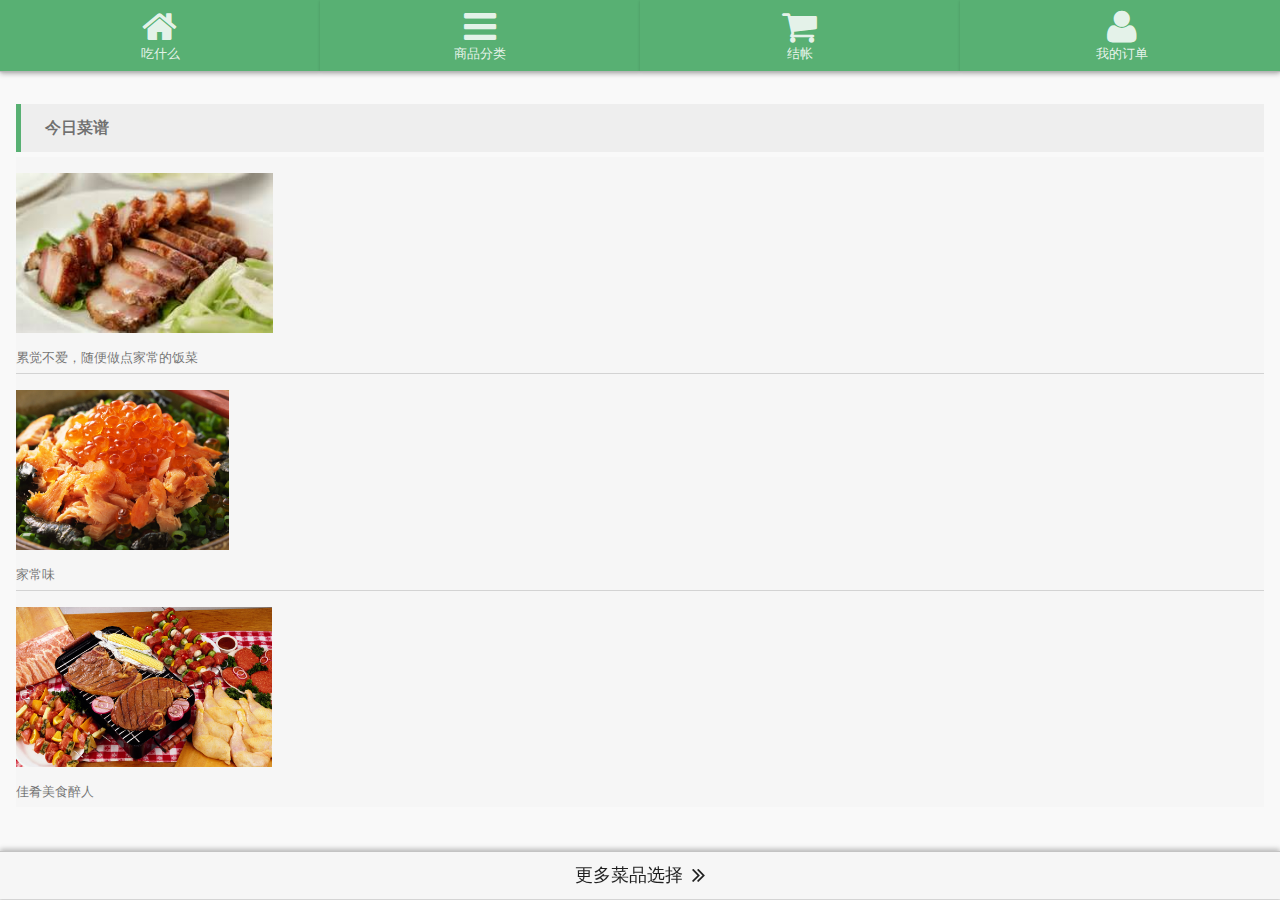
==== index.html @ b9c55a1b "1、首页样式修改 2、抽取公共CSS样式" ====
<!DOCTYPE html>
<html>
<head lang="en">
  <meta charset="UTF-8">
  <meta name="viewport" content="width=device-width, initial-scale=1, maximum-scale=1">

  <title>Delicious!</title>
  <link rel="stylesheet" href="stylesheet/jquery_mobile/jquery.mobile-1.4.4.css">
  <link rel="stylesheet" href="stylesheet/font-awesome.css">
  <link rel="stylesheet" href="stylesheet/public.css">
  <link rel="stylesheet" href="stylesheet/delicious.css">
  <script type="text/javascript" src="javascript/jquery/jquery-1.11.1.js"></script>
  <script type="text/javascript" src="javascript/jquery_mobile/jquery.mobile-1.4.4.js"></script>
</head>
<body>
<div data-role="page">

  <!-- header -->
  <div data-role="header" data-position="fixed" data-theme="a">
    <div data-role="navbar">
      <ul>
        <li><a href="#promotions" data-role="button" class="ui-text-menuicon-caption"><i class="fa fa-home fa-3x fa-fw"></i><header>吃什么</header></a></li>
        <li><a href="#categories" data-role="button" class="ui-text-menuicon-caption"><i class="fa fa-bars fa-3x fa-fw"></i><header>商品分类</header></a></li>
        <li><a href="#billings" data-role="button" class="ui-text-menuicon-caption"><i class="fa fa-shopping-cart fa-3x fa-fw"></i><header>结帐</header></a></li>
        <li><a href="#orders" data-role="button" class="ui-text-menuicon-caption"><i class="fa fa-user fa-3x fa-fw"></i><header>我的订单</header></a></li>
      </ul>
    </div>
  </div>

  <!-- content -->
  <div data-role="content">

    <h6 class="sub-navbar ui-text-subheader">今日菜谱</h6>
    <ul data-role="listview" data-inset="true" data-autodividers="false" data-icon="false">
      <!--<li data-role="list-divider"><h2>今日菜谱</h2></li>-->
      <li>
        <a href="recipes.html">
          <img src="images/food_01.jpg" class="ui-img-jumbotron">
          <sub>累觉不爱，随便做点家常的饭菜</sub>
        </a>
      </li>
      <li>
        <a href="recipes.html">
          <img src="images/food_02.jpg" class="ui-img-jumbotron">
          <sub>家常味</sub>
        </a>
      </li>
      <li>
        <a href="recipes.html">
          <img src="images/food_03.jpg" class="ui-img-jumbotron">
          <sub>佳肴美食醉人</sub>
        </a>
      </li>
    </ul>
  </div>

  <!-- footer -->
  <div data-role="footer" data-position="fixed" data-theme="a">
    <a href="#more" data-role="button" class="ui-text-footer" data-corners="false">更多菜品选择&nbsp;
      <i class="fa fa-lg fa-angle-double-right"></i>
    </a>
  </div>
</div>

<div data-role="page" id="promotions">
  <h1>TODO: 吃什么</h1>
</div>

<div data-role="page" id="categories">
  <h1>TODO: 商品分类页面</h1>
</div>

<div data-role="page" id="billings">
  <h1>TODO: 结帐</h1>
</div>

<div data-role="page" id="orders">
  <h1>TODO: 我的订单</h1>
</div>

<div data-role="page" id="more">
  <h1>TODO: 更多菜品选择</h1>
</div>

</body>
</html>
---- stylesheet/public.css ----
img {
    max-width: 100% !important;
    height: auto;
    display: inline-block;
    vertical-align: middle;
}
---- stylesheet/delicious.css ----
.ui-header {
    border: 0;
}

.ui-bar-a ul {
    box-shadow: 0 2px 5px rgba(0, 0, 0, .26);
    border-width: 0;
    border-bottom: 1px solid rgba(0, 0, 0, .14);
}

.ui-bar-a li {
    border-right: 1px;
}

.ui-bar-a li .ui-btn {
    border-width: 0;
    border-radius: 0;
    background-color: #58B073 !important;
}

.ui-bar-a li .ui-btn:hover {
    background-color: #40AB61;
    text-shadow: none;
}

.ui-content .sub-navbar {
    height: 3em;
    line-height: 3em;
    padding-left: 1.5em;
    margin: 1em 0 0;
    background-color: #eee;
    border-left: 5px solid #58B073;
}

.ui-listview {
    box-shadow: none;
    border: 0;
    border-radius: 0;
    margin-top: 5px !important;
}

.ui-listview > li:first-child > .ui-btn {
    border-top: 0 !important;
}

.ui-listview > li:last-child > .ui-btn {
    border-bottom: 0 !important;
}

.ui-listview > li > .ui-btn {
    border-left-width: 0 !important;
    border-right-width: 0 !important;
    /*border-bottom: 1px solid  !important;*/
    border-radius: 0;
    border-color: rgba(0, 0, 0, .14);
    padding: 0 !important;
}

.ui-listview > li > .ui-btn > sub {
    display: block;
    text-align: left;
    font-weight: normal;
    color: rgba(0, 0, 0, .54);
    margin: 1em 0 0.5em;
    max-width: 70%;
}

.ui-footer {
    box-shadow: 0 -2px 5px rgba(0, 0, 0, .26);
    border-top: 1px solid rgba(0, 0, 0, .14);
}

.ui-footer .ui-btn {
    display: block;
    margin: 0;
    border: 0;
}

/**
* Text styles for all levels in html doc
**/
.ui-header .ui-text-header {
    color: rgba(255, 255, 255, .87) !important;
    font-size: 1.1em !important;
    font-weight: normal !important;
    text-shadow: none !important;
}

.ui-header .ui-text-menuicon-caption {
    color: rgba(255, 255, 255, .87) !important;
    font-weight: normal;
    text-shadow: none !important;
}

/* The text style for button "previous page" */
.ui-header .ui-text-prev-page {
    text-align: left;
}

.ui-content .ui-text-subheader {
    font-size: 1em;
    color: rgba(0, 0, 0, .54);
}

.ui-content .ui-text-summary {
    max-height: 5em;
    min-height: 3em;
    height: 5em;
    padding: 1em .5em;
    width: 100%;
    border-left: 1px solid rgba(0, 0, 0, .05);
    background-color: rgba(0, 0, 0, .14);
    color: rgba(0, 0, 0, .87);
}

.ui-footer .ui-text-footer {
    color: rgba(0, 0, 0, .87) !important;
    font-size: 1.1em !important;
    font-weight: normal !important;
    text-shadow: none !important;
}

/**
* Image styles for all levels in size
**/
img.ui-img-jumbotron {
    display: block;
    position: relative !important;
    margin: 1em 0;
    max-height: 10em !important;
}

img.ui-img-thumbnail {

}

img.ui-img-icon {

}
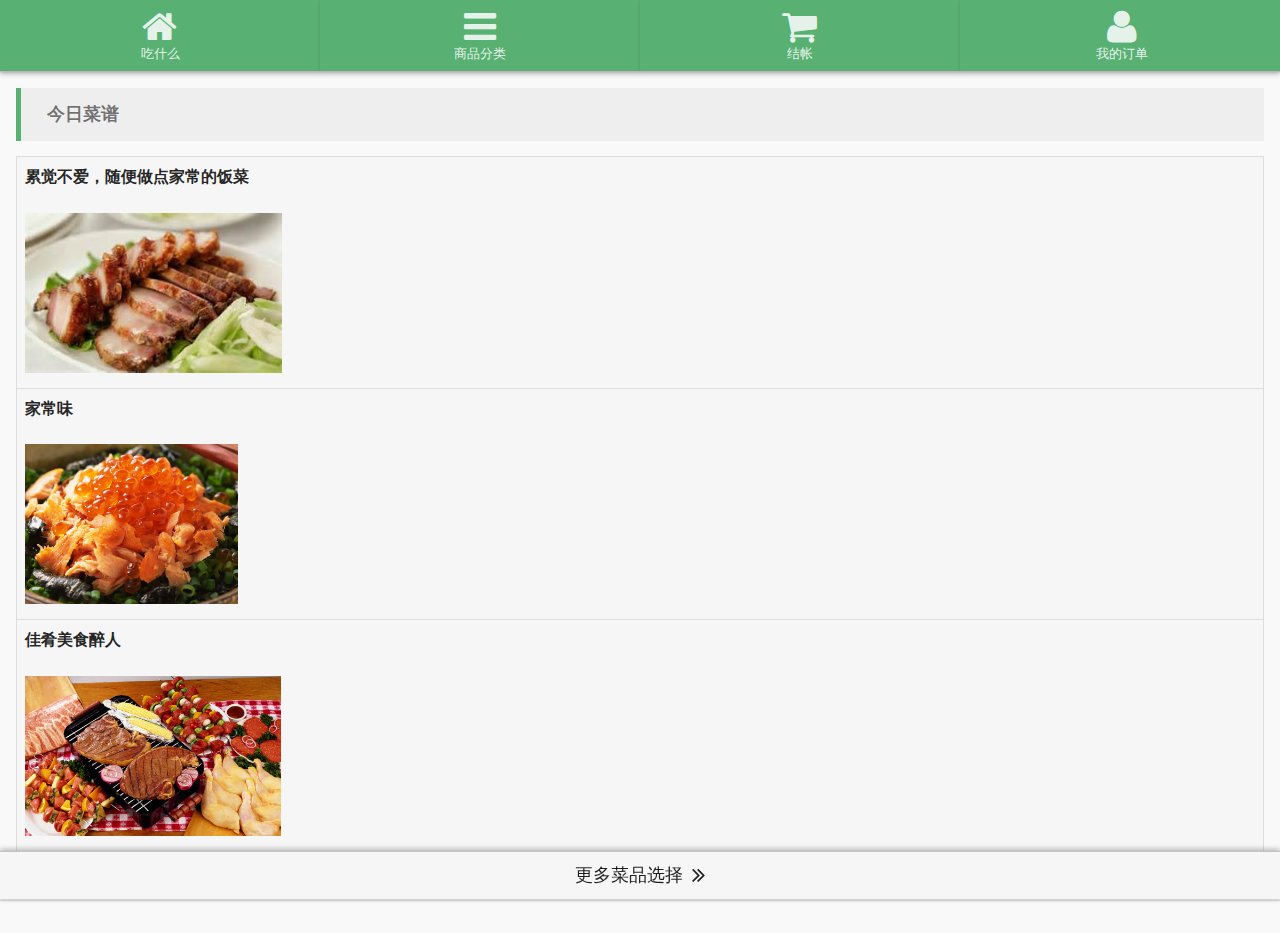
==== commit 766d4d09: "1、新增菜品明细页面 2、抽取公共CSS样式 3、根据Leon的建议，优化首页样式" ====
--- a/index.html
+++ b/index.html
@@ -34,28 +34,28 @@
     <ul data-role="listview" data-inset="true" data-autodividers="false" data-icon="false">
       <!--<li data-role="list-divider"><h2>今日菜谱</h2></li>-->
       <li>
-        <a href="recipes.html">
+        <a href="recipes.html" class="ui-list-item-jumbotron">
+          <header>累觉不爱，随便做点家常的饭菜</header>
           <img src="images/food_01.jpg" class="ui-img-jumbotron">
-          <sub>累觉不爱，随便做点家常的饭菜</sub>
         </a>
       </li>
       <li>
-        <a href="recipes.html">
+        <a href="recipes.html" class="ui-list-item-jumbotron">
+          <header>家常味</header>
           <img src="images/food_02.jpg" class="ui-img-jumbotron">
-          <sub>家常味</sub>
         </a>
       </li>
       <li>
-        <a href="recipes.html">
+        <a href="recipes.html" class="ui-list-item-jumbotron">
+          <header>佳肴美食醉人</header>
           <img src="images/food_03.jpg" class="ui-img-jumbotron">
-          <sub>佳肴美食醉人</sub>
         </a>
       </li>
     </ul>
   </div>
 
   <!-- footer -->
-  <div data-role="footer" data-position="fixed" data-theme="a">
+  <div data-role="footer" data-position="fixed" data-theme="a" >
     <a href="#more" data-role="button" class="ui-text-footer" data-corners="false">更多菜品选择&nbsp;
       <i class="fa fa-lg fa-angle-double-right"></i>
     </a>
--- a/stylesheet/public.css
+++ b/stylesheet/public.css
@@ -1,6 +1,3 @@
-img {
-    max-width: 100% !important;
-    height: auto;
-    display: inline-block;
-    vertical-align: middle;
+.bg-color-gray {
+    background-color: #eee !important;
 }--- a/stylesheet/delicious.css
+++ b/stylesheet/delicious.css
@@ -27,44 +27,64 @@
     height: 3em;
     line-height: 3em;
     padding-left: 1.5em;
-    margin: 1em 0 0;
+    margin: 0;
     background-color: #eee;
     border-left: 5px solid #58B073;
 }
 
+/**
+* Style of the lists
+**/
 .ui-listview {
     box-shadow: none;
     border: 0;
     border-radius: 0;
-    margin-top: 5px !important;
+    margin-top: 15px !important;
 }
 
-.ui-listview > li:first-child > .ui-btn {
-    border-top: 0 !important;
+/** jumbotron style as shown in homepage **/
+.ui-listview > li > a.ui-list-item-jumbotron {
+    padding: 10px 8px !important
 }
 
-.ui-listview > li:last-child > .ui-btn {
-    border-bottom: 0 !important;
+.ui-listview > li > a.ui-list-item-jumbotron header {
+    margin-bottom: 20px;
+    /*font-size: 1em;*/
+    color: rgba(0, 0, 0, .87);
+    text-align: left;
+    text-shadow: none;
+    text-decoration: none;
+    font-weight: bold;
 }
 
-.ui-listview > li > .ui-btn {
-    border-left-width: 0 !important;
-    border-right-width: 0 !important;
-    /*border-bottom: 1px solid  !important;*/
-    border-radius: 0;
-    border-color: rgba(0, 0, 0, .14);
-    padding: 0 !important;
+.ui-listview > li > a.ui-list-item-jumbotron img {
+    max-width: 100% !important;
+    height: auto;
+    display: inline-block;
+    vertical-align: middle;
 }
 
-.ui-listview > li > .ui-btn > sub {
-    display: block;
-    text-align: left;
-    font-weight: normal;
-    color: rgba(0, 0, 0, .54);
-    margin: 1em 0 0.5em;
-    max-width: 70%;
+/**
+* Style of the form control of select
+**/
+.ui-content fieldset.container-recipe-select {
+    padding: 0;
+    margin-bottom: 5px;
 }
 
+.ui-content fieldset.container-recipe-select div.ui-select {
+    margin-top: 0;
+    margin-bottom: 10px;
+}
+
+.ui-content fieldset.container-recipe-select div.ui-select a {
+    border-radius: 0;
+    box-shadow: 0 0 0;
+}
+
+/**
+* Style of the footer
+**/
 .ui-footer {
     box-shadow: 0 -2px 5px rgba(0, 0, 0, .26);
     border-top: 1px solid rgba(0, 0, 0, .14);
@@ -74,6 +94,12 @@
     display: block;
     margin: 0;
     border: 0;
+}
+
+.footer-empty {
+    box-shadow: 0 0 0;
+    border: 0;
+    margin: 0;
 }
 
 /**
@@ -98,19 +124,19 @@
 }
 
 .ui-content .ui-text-subheader {
-    font-size: 1em;
+    font-size: 1.1em;
     color: rgba(0, 0, 0, .54);
 }
 
 .ui-content .ui-text-summary {
-    max-height: 5em;
+    max-width: 100%;
     min-height: 3em;
-    height: 5em;
-    padding: 1em .5em;
-    width: 100%;
-    border-left: 1px solid rgba(0, 0, 0, .05);
-    background-color: rgba(0, 0, 0, .14);
+    padding: 10px 8px;
+    margin: 5px 0;
+    border: 1px solid #ddd /*{a-bup-border}*/;
+    background-color: #f6f6f6 /*{a-bup-background-color}*/;
     color: rgba(0, 0, 0, .87);
+    text-shadow: none;
 }
 
 .ui-footer .ui-text-footer {
@@ -126,7 +152,7 @@
 img.ui-img-jumbotron {
     display: block;
     position: relative !important;
-    margin: 1em 0;
+    margin: 5px 0;
     max-height: 10em !important;
 }
 
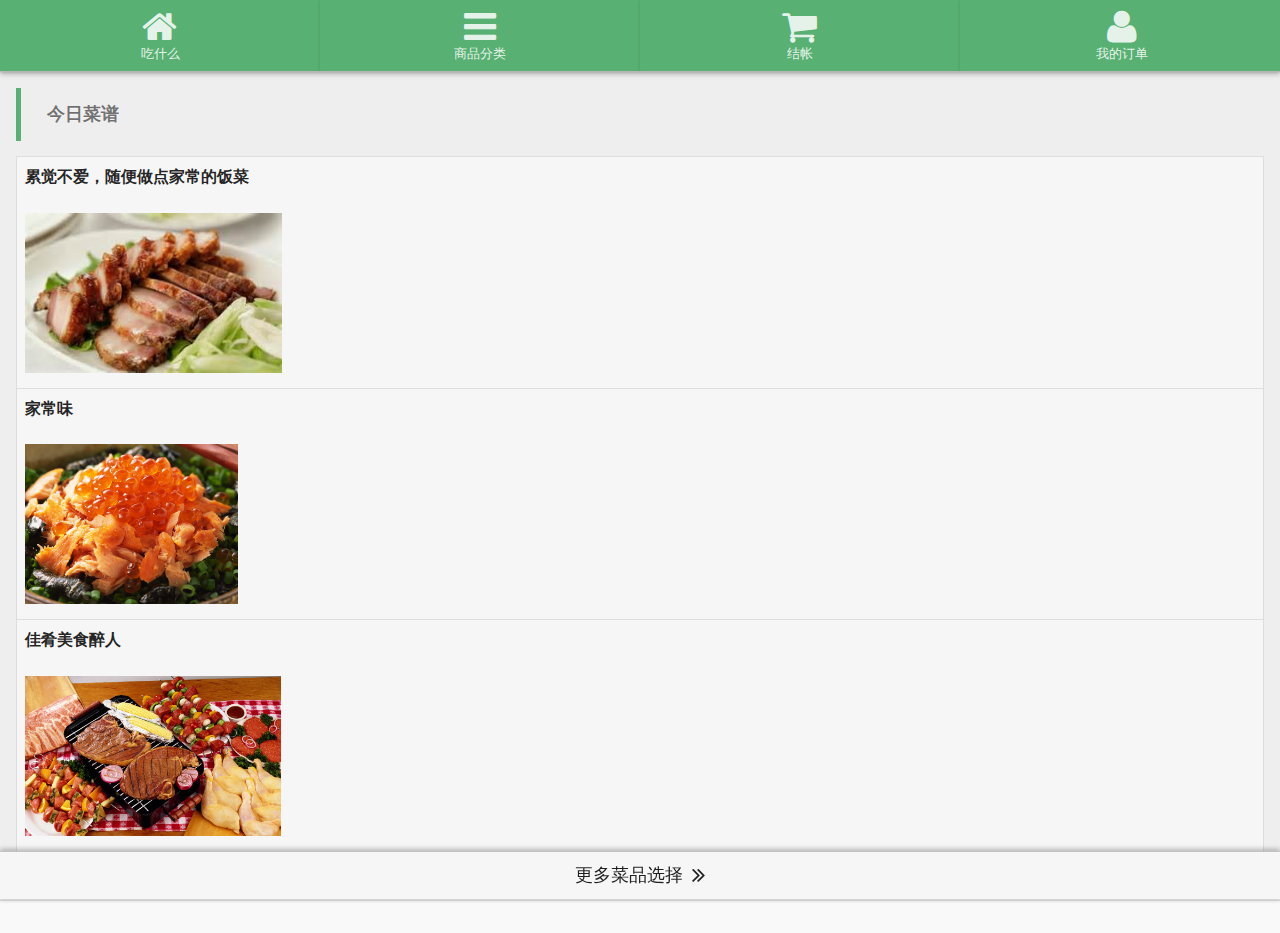
==== commit 4cf21b0f: "开发菜品明细页面样式，主体结构已完成，食材列表项样式需要进一步调整；" ====
--- a/index.html
+++ b/index.html
@@ -11,6 +11,7 @@
   <link rel="stylesheet" href="stylesheet/delicious.css">
   <script type="text/javascript" src="javascript/jquery/jquery-1.11.1.js"></script>
   <script type="text/javascript" src="javascript/jquery_mobile/jquery.mobile-1.4.4.js"></script>
+  <script type="text/javascript" src="javascript/jquery/jquery.nivo.slider.pack.js"></script>
 </head>
 <body>
 <div data-role="page">
@@ -28,25 +29,25 @@
   </div>
 
   <!-- content -->
-  <div data-role="content">
+  <div data-role="content" class="bg-color-gray">
 
     <h6 class="sub-navbar ui-text-subheader">今日菜谱</h6>
     <ul data-role="listview" data-inset="true" data-autodividers="false" data-icon="false">
       <!--<li data-role="list-divider"><h2>今日菜谱</h2></li>-->
       <li>
-        <a href="recipes.html" class="ui-list-item-jumbotron">
+        <a href="recipe_details.html" class="ui-list-item-jumbotron">
           <header>累觉不爱，随便做点家常的饭菜</header>
           <img src="images/food_01.jpg" class="ui-img-jumbotron">
         </a>
       </li>
       <li>
-        <a href="recipes.html" class="ui-list-item-jumbotron">
+        <a href="recipe_details.html" class="ui-list-item-jumbotron">
           <header>家常味</header>
           <img src="images/food_02.jpg" class="ui-img-jumbotron">
         </a>
       </li>
       <li>
-        <a href="recipes.html" class="ui-list-item-jumbotron">
+        <a href="recipe_details.html" class="ui-list-item-jumbotron">
           <header>佳肴美食醉人</header>
           <img src="images/food_03.jpg" class="ui-img-jumbotron">
         </a>
--- a/stylesheet/public.css
+++ b/stylesheet/public.css
@@ -1,3 +1,14 @@
 .bg-color-gray {
     background-color: #eee !important;
+}
+
+.pagecontent-full-filled {
+    padding: 0;
+    margin: 0;
+    border: 0;
+}
+
+.ui-li-text-middle {
+    line-height: 1em;
+    height: 1em;
 }--- a/stylesheet/delicious.css
+++ b/stylesheet/delicious.css
@@ -139,6 +139,20 @@
     text-shadow: none;
 }
 
+.ui-content .ui-text-summary aside {
+    padding: 0;
+    margin: 10px 0 0;
+    font-size: 0.8em;
+    color: rgba(0, 0, 0, .54);
+}
+
+.ui-content .ui-text-summary header {
+    font-size: 1.1em;
+    font-weight: bold;
+    text-align: left;
+    margin: 5px 0 10px;
+}
+
 .ui-footer .ui-text-footer {
     color: rgba(0, 0, 0, .87) !important;
     font-size: 1.1em !important;
@@ -146,6 +160,31 @@
     text-shadow: none !important;
 }
 
+.ui-listview input[type="checkbox"] {
+    padding: 0 5px;
+    vertical-align: middle;
+}
+
+/** The item text style for dish ingredients list **/
+.ui-listview .text-ingredient-name {
+    display: inline-block;
+    width: 50%;
+    text-align: left;
+    padding-left: 5px;
+}
+
+.ui-listview .text-ingredient-weight {
+    display: inline-block;
+    width: 20%;
+    text-align: left;
+}
+
+.ui-listview .text-ingredient-instock {
+    display: inline-block;
+    width: 20%;
+    text-align: right;
+}
+
 /**
 * Image styles for all levels in size
 **/
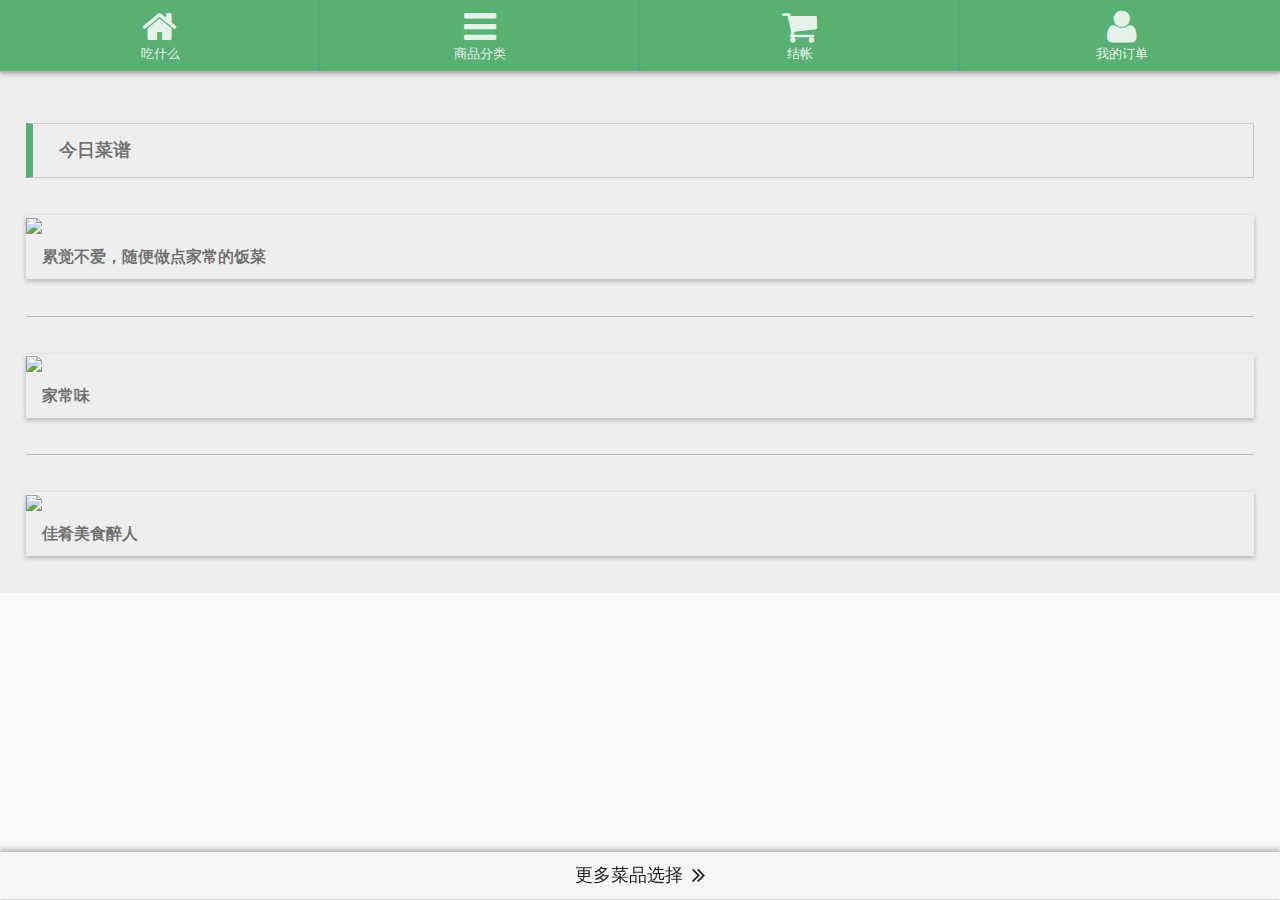
==== commit b597ef40: "首页菜谱组样式修改中间稿" ====
--- a/index.html
+++ b/index.html
@@ -1,5 +1,5 @@
 <!DOCTYPE html>
-<html>
+<html xmlns="http://www.w3.org/1999/html">
 <head lang="en">
   <meta charset="UTF-8">
   <meta name="viewport" content="width=device-width, initial-scale=1, maximum-scale=1">
@@ -32,24 +32,24 @@
   <div data-role="content" class="bg-color-gray">
 
     <h6 class="sub-navbar ui-text-subheader">今日菜谱</h6>
-    <ul data-role="listview" data-inset="true" data-autodividers="false" data-icon="false">
+    <ul class="ul-jumbotron" data-role="listview" data-inset="true" data-autodividers="false" data-icon="false">
       <!--<li data-role="list-divider"><h2>今日菜谱</h2></li>-->
       <li>
-        <a href="recipe_details.html" class="ui-list-item-jumbotron">
-          <header>累觉不爱，随便做点家常的饭菜</header>
-          <img src="images/food_01.jpg" class="ui-img-jumbotron">
+        <a href="recipe_details.html" class="li-link-jumbotron">
+          <img src="images/pure_01.jpg" class="img-jumbotron">
+          <footer>累觉不爱，随便做点家常的饭菜</footer>
         </a>
       </li>
       <li>
-        <a href="recipe_details.html" class="ui-list-item-jumbotron">
-          <header>家常味</header>
-          <img src="images/food_02.jpg" class="ui-img-jumbotron">
+        <a href="recipe_details.html" class="li-link-jumbotron">
+          <img src="images/pure_02.jpg" class="img-jumbotron">
+          <footer>家常味</footer>
         </a>
       </li>
       <li>
-        <a href="recipe_details.html" class="ui-list-item-jumbotron">
-          <header>佳肴美食醉人</header>
-          <img src="images/food_03.jpg" class="ui-img-jumbotron">
+        <a href="recipe_details.html" class="li-link-jumbotron">
+          <img src="images/pure_03.jpg" class="img-jumbotron">
+          <footer>佳肴美食醉人</footer>
         </a>
       </li>
     </ul>
--- a/stylesheet/public.css
+++ b/stylesheet/public.css
@@ -1,3 +1,18 @@
+/**********************************
+**  Global styles
+***********************************/
+.ui-content {
+    padding: 0;
+    margin: 0;
+}
+
+.ui-listview {
+    box-shadow: none;
+    border: 0;
+    border-radius: 0;
+    margin: 0 2% !important;
+}
+
 .bg-color-gray {
     background-color: #eee !important;
 }
@@ -11,4 +26,126 @@
 .ui-li-text-middle {
     line-height: 1em;
     height: 1em;
+}
+
+.ui-header {
+    border: 0;
+}
+
+.ui-bar-a ul {
+    box-shadow: 0 2px 5px rgba(0, 0, 0, .26);
+    border-width: 0;
+    border-bottom: 1px solid rgba(0, 0, 0, .14);
+}
+
+.ui-bar-a li {
+    border-right: 1px;
+}
+
+.ui-bar-a li .ui-btn {
+    border-width: 0;
+    border-radius: 0;
+    background-color: #58B073 !important;
+}
+
+.ui-bar-a li .ui-btn:hover {
+    background-color: #40AB61;
+    text-shadow: none;
+}
+
+/**********************************
+**  Footer styles
+***********************************/
+.ui-footer {
+    box-shadow: 0 -2px 5px rgba(0, 0, 0, .26);
+    border-top: 1px solid rgba(0, 0, 0, .14);
+}
+
+.ui-footer .ui-btn {
+    display: block;
+    margin: 0;
+    border: 0;
+}
+
+.footer-empty {
+    box-shadow: 0 0 0;
+    border: 0;
+    margin: 0;
+}
+
+/**********************************
+**  Text styles
+***********************************/
+.ui-header .ui-text-header {
+    color: rgba(255, 255, 255, .87) !important;
+    font-size: 1.1em !important;
+    font-weight: normal !important;
+    text-shadow: none !important;
+}
+
+.ui-header .ui-text-menuicon-caption {
+    color: rgba(255, 255, 255, .87) !important;
+    font-weight: normal;
+    text-shadow: none !important;
+}
+
+/* The text style for button "previous page" */
+.ui-header .ui-text-prev-page {
+    text-align: left;
+}
+
+.ui-content .ui-text-subheader {
+    font-size: 1.1em;
+    color: rgba(0, 0, 0, .54);
+}
+
+.ui-content .ui-text-summary {
+    max-width: 100%;
+    min-height: 3em;
+    padding: 10px 8px;
+    margin: 5px 0;
+    border: 1px solid #ddd /*{a-bup-border}*/;
+    background-color: #f6f6f6 /*{a-bup-background-color}*/;
+    color: rgba(0, 0, 0, .87);
+    text-shadow: none;
+}
+
+.ui-content .ui-text-summary aside {
+    padding: 0;
+    margin: 10px 0 0;
+    font-size: 0.8em;
+    color: rgba(0, 0, 0, .54);
+}
+
+.ui-content .ui-text-summary header {
+    font-size: 1.1em;
+    font-weight: bold;
+    text-align: left;
+    margin: 5px 0 10px;
+}
+
+.ui-footer .ui-text-footer {
+    color: rgba(0, 0, 0, .87) !important;
+    font-size: 1.1em !important;
+    font-weight: normal !important;
+    text-shadow: none !important;
+}
+
+/**********************************
+**  Image styles
+***********************************/
+img.img-jumbotron {
+    display: block;
+    position: relative !important;
+    margin: 0;
+    max-height: 10em !important;
+    width: 100%;
+}
+
+img.ui-img-thumbnail {
+
+}
+
+img.ui-img-icon {
+
 }--- a/stylesheet/delicious.css
+++ b/stylesheet/delicious.css
@@ -1,63 +1,46 @@
-.ui-header {
-    border: 0;
-}
-
-.ui-bar-a ul {
-    box-shadow: 0 2px 5px rgba(0, 0, 0, .26);
-    border-width: 0;
-    border-bottom: 1px solid rgba(0, 0, 0, .14);
-}
-
-.ui-bar-a li {
-    border-right: 1px;
-}
-
-.ui-bar-a li .ui-btn {
-    border-width: 0;
-    border-radius: 0;
-    background-color: #58B073 !important;
-}
-
-.ui-bar-a li .ui-btn:hover {
-    background-color: #40AB61;
-    text-shadow: none;
-}
-
 .ui-content .sub-navbar {
     height: 3em;
     line-height: 3em;
     padding-left: 1.5em;
-    margin: 0;
+    margin: 4% 2% 0 !important;
     background-color: #eee;
-    border-left: 5px solid #58B073;
+    border: 1px solid rgba(0, 0, 0, .14);
+    border-left: 7px solid #58B073;
 }
 
-/**
-* Style of the lists
-**/
-.ui-listview {
-    box-shadow: none;
-    border: 0;
-    border-radius: 0;
-    margin-top: 15px !important;
+/**********************************
+**  Styles for list with jumbotron images/content
+***********************************/
+.ul-jumbotron > li {
+    padding: 3% 0;
+    border-bottom: 1px solid #BBB;
+    border-left: 0;
+    border-right: 0;
+}
+
+.ul-jumbotron > li.ui-last-child {
+    border-bottom: 0;
 }
 
 /** jumbotron style as shown in homepage **/
-.ui-listview > li > a.ui-list-item-jumbotron {
-    padding: 10px 8px !important
+.ui-listview > li > a.li-link-jumbotron {
+    padding: 0 !important;
+    border: 0;
+    box-shadow: 0 2px 5px rgba(0, 0, 0, .26);
+    background-color: #eee !important;
 }
 
-.ui-listview > li > a.ui-list-item-jumbotron header {
-    margin-bottom: 20px;
-    /*font-size: 1em;*/
-    color: rgba(0, 0, 0, .87);
+.ui-listview > li > a.li-link-jumbotron footer {
+    margin: 0px;
+    padding: .7em 1em;
+    color: rgba(0, 0, 0, .54);
     text-align: left;
     text-shadow: none;
     text-decoration: none;
     font-weight: bold;
 }
 
-.ui-listview > li > a.ui-list-item-jumbotron img {
+.ui-listview > li > a.li-link-jumbotron img {
     max-width: 100% !important;
     height: auto;
     display: inline-block;
@@ -82,123 +65,52 @@
     box-shadow: 0 0 0;
 }
 
-/**
-* Style of the footer
-**/
-.ui-footer {
-    box-shadow: 0 -2px 5px rgba(0, 0, 0, .26);
-    border-top: 1px solid rgba(0, 0, 0, .14);
-}
-
-.ui-footer .ui-btn {
-    display: block;
-    margin: 0;
-    border: 0;
-}
-
-.footer-empty {
-    box-shadow: 0 0 0;
-    border: 0;
-    margin: 0;
-}
-
-/**
-* Text styles for all levels in html doc
-**/
-.ui-header .ui-text-header {
-    color: rgba(255, 255, 255, .87) !important;
-    font-size: 1.1em !important;
-    font-weight: normal !important;
-    text-shadow: none !important;
-}
-
-.ui-header .ui-text-menuicon-caption {
-    color: rgba(255, 255, 255, .87) !important;
-    font-weight: normal;
-    text-shadow: none !important;
-}
-
-/* The text style for button "previous page" */
-.ui-header .ui-text-prev-page {
-    text-align: left;
-}
-
-.ui-content .ui-text-subheader {
-    font-size: 1.1em;
-    color: rgba(0, 0, 0, .54);
-}
-
-.ui-content .ui-text-summary {
-    max-width: 100%;
-    min-height: 3em;
-    padding: 10px 8px;
-    margin: 5px 0;
-    border: 1px solid #ddd /*{a-bup-border}*/;
-    background-color: #f6f6f6 /*{a-bup-background-color}*/;
-    color: rgba(0, 0, 0, .87);
-    text-shadow: none;
-}
-
-.ui-content .ui-text-summary aside {
-    padding: 0;
-    margin: 10px 0 0;
-    font-size: 0.8em;
-    color: rgba(0, 0, 0, .54);
-}
-
-.ui-content .ui-text-summary header {
-    font-size: 1.1em;
-    font-weight: bold;
-    text-align: left;
-    margin: 5px 0 10px;
-}
-
-.ui-footer .ui-text-footer {
-    color: rgba(0, 0, 0, .87) !important;
-    font-size: 1.1em !important;
-    font-weight: normal !important;
-    text-shadow: none !important;
-}
-
 .ui-listview input[type="checkbox"] {
     padding: 0 5px;
     vertical-align: middle;
 }
 
-/** The item text style for dish ingredients list **/
+/**********************************
+**  Styles for list items with form controls, i.e., checkbox, radio, text
+***********************************/
+.li-with-formcontrol {
+    padding-left: 2.8em;
+}
+
+.li-with-formcontrol div.ui-checkbox {
+    position: static;
+    margin: 0;
+}
+
+.li-with-formcontrol div.ui-checkbox input {
+    margin-left: 4px;
+}
+
+.li-with-formcontrol img {
+    position: static;
+    display: inline;
+    vertical-align: middle;
+}
+
+.li-with-formcontrol p {
+    display: inline;
+}
+
+.li-with-formcontrol span {
+    display: inline-block;
+}
+
 .ui-listview .text-ingredient-name {
-    display: inline-block;
-    width: 50%;
-    text-align: left;
+    width: 30%;
     padding-left: 5px;
 }
 
 .ui-listview .text-ingredient-weight {
-    display: inline-block;
-    width: 20%;
-    text-align: left;
+    width: 10%;
 }
 
 .ui-listview .text-ingredient-instock {
-    display: inline-block;
     width: 20%;
     text-align: right;
-}
-
-/**
-* Image styles for all levels in size
-**/
-img.ui-img-jumbotron {
-    display: block;
-    position: relative !important;
-    margin: 5px 0;
-    max-height: 10em !important;
-}
-
-img.ui-img-thumbnail {
-
-}
-
-img.ui-img-icon {
-
+    color: blue;
 }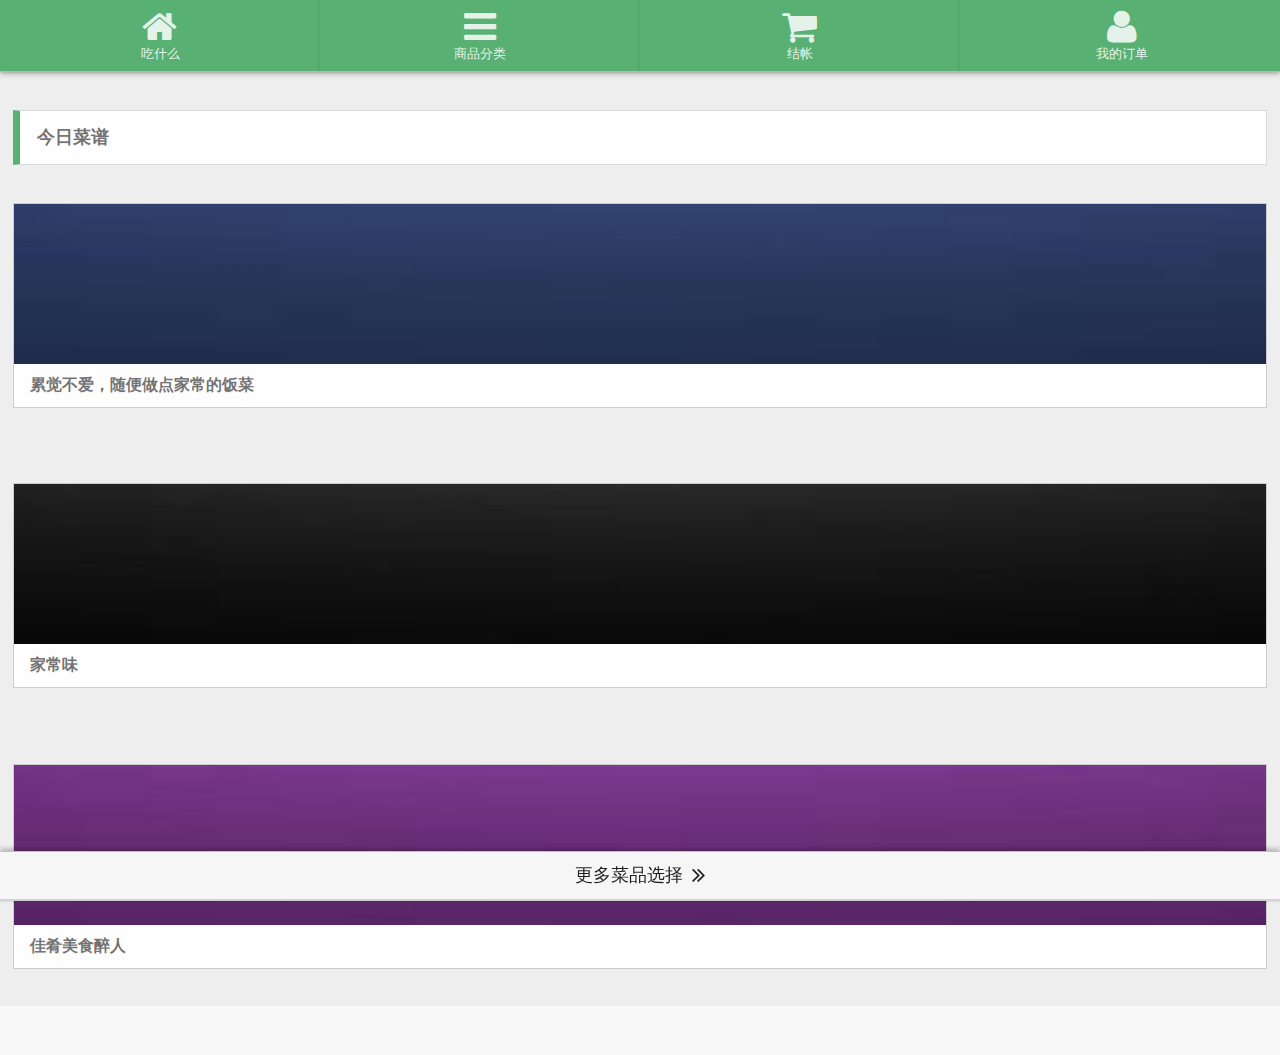
==== commit a91900df: "首页菜谱组样式修改中间稿" ====
--- a/index.html
+++ b/index.html
@@ -30,8 +30,9 @@
 
   <!-- content -->
   <div data-role="content" class="bg-color-gray">
-
+    <div class="sub-navbar-wrapper">
     <h6 class="sub-navbar ui-text-subheader">今日菜谱</h6>
+    </div>
     <ul class="ul-jumbotron" data-role="listview" data-inset="true" data-autodividers="false" data-icon="false">
       <!--<li data-role="list-divider"><h2>今日菜谱</h2></li>-->
       <li>
--- a/stylesheet/public.css
+++ b/stylesheet/public.css
@@ -10,7 +10,8 @@
     box-shadow: none;
     border: 0;
     border-radius: 0;
-    margin: 0 2% !important;
+    margin: 0 !important;
+    padding: 0 1% !important;
 }
 
 .bg-color-gray {
@@ -99,6 +100,11 @@
     color: rgba(0, 0, 0, .54);
 }
 
+.ui-content .ui-text-summary-wrapper {
+    margin: 0;
+    padding: 3% 1% 0 !important;
+}
+
 .ui-content .ui-text-summary {
     max-width: 100%;
     min-height: 3em;
--- a/stylesheet/delicious.css
+++ b/stylesheet/delicious.css
@@ -1,11 +1,17 @@
+
+.ui-content .sub-navbar-wrapper {
+    padding: 3% 1% 0 !important;
+    margin: 0;
+}
+
 .ui-content .sub-navbar {
     height: 3em;
     line-height: 3em;
-    padding-left: 1.5em;
-    margin: 4% 2% 0 !important;
-    background-color: #eee;
+    padding-left: 1em;
     border: 1px solid rgba(0, 0, 0, .14);
     border-left: 7px solid #58B073;
+    margin: 0;
+    background-color: #FEFEFE;
 }
 
 /**********************************
@@ -13,9 +19,10 @@
 ***********************************/
 .ul-jumbotron > li {
     padding: 3% 0;
-    border-bottom: 1px solid #BBB;
-    border-left: 0;
-    border-right: 0;
+    /*border-bottom: 1px solid #BBB;*/
+    /*border-left: 0;*/
+    /*border-right: 0;*/
+    border: 0;
 }
 
 .ul-jumbotron > li.ui-last-child {
@@ -25,17 +32,17 @@
 /** jumbotron style as shown in homepage **/
 .ui-listview > li > a.li-link-jumbotron {
     padding: 0 !important;
-    border: 0;
-    box-shadow: 0 2px 5px rgba(0, 0, 0, .26);
+    border: 1px solid rgba(0, 0, 0, .14) !important;
     background-color: #eee !important;
 }
 
 .ui-listview > li > a.li-link-jumbotron footer {
-    margin: 0px;
+    margin: 0;
     padding: .7em 1em;
     color: rgba(0, 0, 0, .54);
+    background-color: #FEFEFE;
     text-align: left;
-    text-shadow: none;
+    text-shadow: 0 /*{a-page-shadow-x}*/ 1px /*{a-page-shadow-y}*/ 0 /*{a-page-shadow-radius}*/ #f3f3f3 /*{a-page-shadow-color}*/;
     text-decoration: none;
     font-weight: bold;
 }
@@ -51,13 +58,12 @@
 * Style of the form control of select
 **/
 .ui-content fieldset.container-recipe-select {
-    padding: 0;
-    margin-bottom: 5px;
+    padding: 0 1%;
+    margin: 3% 0;
 }
 
 .ui-content fieldset.container-recipe-select div.ui-select {
-    margin-top: 0;
-    margin-bottom: 10px;
+    margin: 0;
 }
 
 .ui-content fieldset.container-recipe-select div.ui-select a {
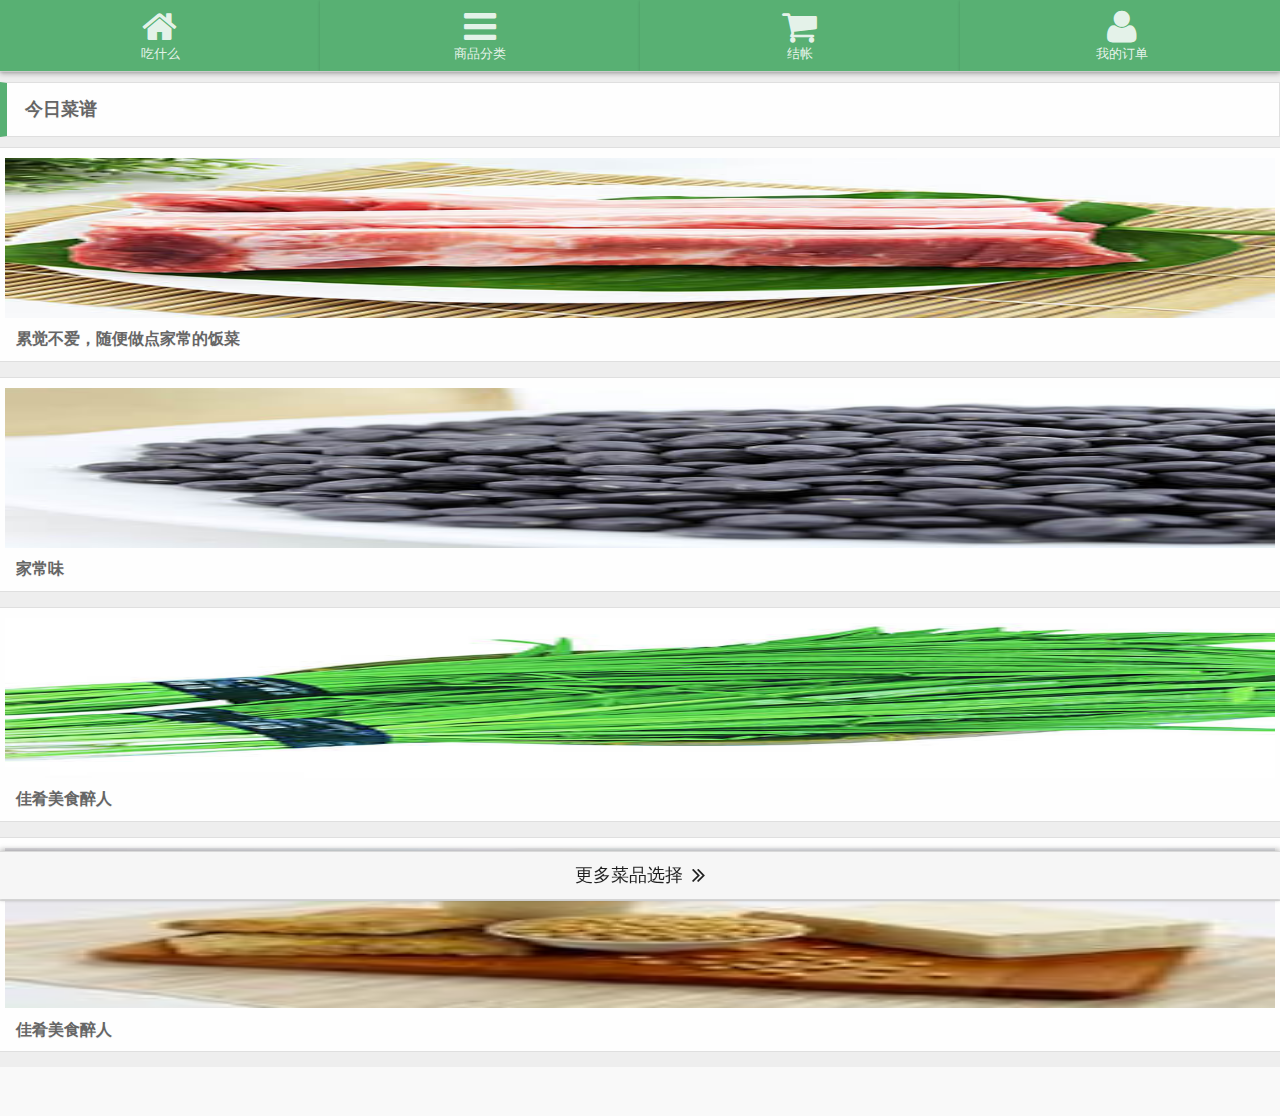
==== commit 8881c63a: "1. 请验收：首页、菜谱明细、菜品查询（商品分类）、查询结果、订单列表" ====
--- a/index.html
+++ b/index.html
@@ -20,10 +20,10 @@
   <div data-role="header" data-position="fixed" data-theme="a">
     <div data-role="navbar">
       <ul>
-        <li><a href="#promotions" data-role="button" class="ui-text-menuicon-caption"><i class="fa fa-home fa-3x fa-fw"></i><header>吃什么</header></a></li>
-        <li><a href="#categories" data-role="button" class="ui-text-menuicon-caption"><i class="fa fa-bars fa-3x fa-fw"></i><header>商品分类</header></a></li>
-        <li><a href="#billings" data-role="button" class="ui-text-menuicon-caption"><i class="fa fa-shopping-cart fa-3x fa-fw"></i><header>结帐</header></a></li>
-        <li><a href="#orders" data-role="button" class="ui-text-menuicon-caption"><i class="fa fa-user fa-3x fa-fw"></i><header>我的订单</header></a></li>
+        <li><a href="index.html" data-role="button" class="ui-text-menuicon-caption"><i class="fa fa-home fa-3x fa-fw"></i><header>吃什么</header></a></li>
+        <li><a href="categories.html" data-role="button" class="ui-text-menuicon-caption"><i class="fa fa-bars fa-3x fa-fw"></i><header>商品分类</header></a></li>
+        <li><a href="shopping_cart.html" data-role="button" class="ui-text-menuicon-caption"><i class="fa fa-shopping-cart fa-3x fa-fw"></i><header>结帐</header></a></li>
+        <li><a href="orders.html" data-role="button" class="ui-text-menuicon-caption"><i class="fa fa-user fa-3x fa-fw"></i><header>我的订单</header></a></li>
       </ul>
     </div>
   </div>
@@ -33,27 +33,36 @@
     <div class="sub-navbar-wrapper">
     <h6 class="sub-navbar ui-text-subheader">今日菜谱</h6>
     </div>
-    <ul class="ul-jumbotron" data-role="listview" data-inset="true" data-autodividers="false" data-icon="false">
-      <!--<li data-role="list-divider"><h2>今日菜谱</h2></li>-->
-      <li>
-        <a href="recipe_details.html" class="li-link-jumbotron">
-          <img src="images/pure_01.jpg" class="img-jumbotron">
-          <footer>累觉不爱，随便做点家常的饭菜</footer>
-        </a>
-      </li>
-      <li>
-        <a href="recipe_details.html" class="li-link-jumbotron">
-          <img src="images/pure_02.jpg" class="img-jumbotron">
-          <footer>家常味</footer>
-        </a>
-      </li>
-      <li>
-        <a href="recipe_details.html" class="li-link-jumbotron">
-          <img src="images/pure_03.jpg" class="img-jumbotron">
-          <footer>佳肴美食醉人</footer>
-        </a>
-      </li>
-    </ul>
+
+    <div class="ui-listview-wrapper">
+      <ul class="ul-jumbotron" data-role="listview" data-inset="true" data-autodividers="false" data-icon="false">
+        <!--<li data-role="list-divider"><h2>今日菜谱</h2></li>-->
+        <li>
+          <a href="recipe_details.html" class="li-link-jumbotron">
+            <div class="img-jumbotron-wrapper"><img src="images/recipe_01.jpg" class="img-jumbotron"></div>
+            <footer>累觉不爱，随便做点家常的饭菜</footer>
+          </a>
+        </li>
+        <li>
+          <a href="recipe_details.html" class="li-link-jumbotron">
+            <div class="img-jumbotron-wrapper"><img src="images/recipe_02.jpg" class="img-jumbotron"></div>
+            <footer>家常味</footer>
+          </a>
+        </li>
+        <li>
+          <a href="recipe_details.html" class="li-link-jumbotron">
+            <div class="img-jumbotron-wrapper"><img src="images/recipe_03.jpg" class="img-jumbotron"></div>
+            <footer>佳肴美食醉人</footer>
+          </a>
+        </li>
+        <li>
+          <a href="recipe_details.html" class="li-link-jumbotron">
+            <div class="img-jumbotron-wrapper"><img src="images/recipe_04.jpg" class="img-jumbotron"></div>
+            <footer>佳肴美食醉人</footer>
+          </a>
+        </li>
+      </ul>
+    </div>
   </div>
 
   <!-- footer -->
--- a/stylesheet/public.css
+++ b/stylesheet/public.css
@@ -1,8 +1,17 @@
 /**********************************
 **  Global styles
+**
+**  border-color:               #dfdfdf
+**  base-bg-color:              #eee
+**  top-bg-color:               #fefefe
+**  list-margin-top-bottom:     10px
+**  list-padding-left-right:    10px
+**  list-padding-top-bottom:    15px
+**  list-font-size-paragraph:   .8em
 ***********************************/
 .ui-content {
     padding: 0;
+    border: 0;
     margin: 0;
 }
 
@@ -11,17 +20,11 @@
     border: 0;
     border-radius: 0;
     margin: 0 !important;
-    padding: 0 1% !important;
+    padding: 0 !important;
 }
 
 .bg-color-gray {
     background-color: #eee !important;
-}
-
-.pagecontent-full-filled {
-    padding: 0;
-    margin: 0;
-    border: 0;
 }
 
 .ui-li-text-middle {
@@ -36,7 +39,7 @@
 .ui-bar-a ul {
     box-shadow: 0 2px 5px rgba(0, 0, 0, .26);
     border-width: 0;
-    border-bottom: 1px solid rgba(0, 0, 0, .14);
+    border-bottom: 1px solid #dfdfdf;
 }
 
 .ui-bar-a li {
@@ -54,12 +57,63 @@
     text-shadow: none;
 }
 
+
+/**********************************
+**  Styles for list with common list view
+***********************************/
+.ui-text-listview-header {
+    margin-left: 10px;
+    padding: 15px 0 5px;
+    color: #333;
+    font-size: .8em;
+}
+
+.ui-listview {
+    background-color: #FEFEFE;
+}
+
+.ui-listview > li {
+    padding: 15px 10px !important;
+    border-bottom: 1px solid #dfdfdf;
+    overflow: hidden;
+    background-color: #FEFEFE;
+}
+
+li.ui-first-child {
+    border-top: 1px solid #dfdfdf;
+}
+
+.ui-listview > li .ui-btn {
+    padding: 0;
+    margin: 0;
+    border: 0 !important;
+    background-color: #FEFEFE !important;
+}
+
+.ui-listview > li > .ui-btn img {
+    max-width: 100% !important;
+    height: auto;
+    display: inline-block;
+    vertical-align: middle;
+}
+
+.ui-listview > li > .ui-btn footer {
+    margin: 0;
+    padding: .7em 1em;
+    color: #666;
+    background-color: #FEFEFE;
+    text-align: left;
+    text-shadow: 0 /*{a-page-shadow-x}*/ 1px /*{a-page-shadow-y}*/ 0 /*{a-page-shadow-radius}*/ #f3f3f3 /*{a-page-shadow-color}*/;
+    text-decoration: none;
+    font-weight: bold;
+}
+
 /**********************************
 **  Footer styles
 ***********************************/
 .ui-footer {
     box-shadow: 0 -2px 5px rgba(0, 0, 0, .26);
-    border-top: 1px solid rgba(0, 0, 0, .14);
+    border-top: 1px solid #dfdfdf;
 }
 
 .ui-footer .ui-btn {
@@ -97,21 +151,31 @@
 
 .ui-content .ui-text-subheader {
     font-size: 1.1em;
-    color: rgba(0, 0, 0, .54);
+    color: #666;
 }
 
 .ui-content .ui-text-summary-wrapper {
-    margin: 0;
-    padding: 3% 1% 0 !important;
-}
-
-.ui-content .ui-text-summary {
+    padding: 0 10px;
+    border: 1px solid #dfdfdf /*{a-bup-border}*/;
+    margin: 0;
+    margin-bottom: 10px !important;
+    background-color: #FEFEFE;
+}
+
+.ui-content .ui-text-summary-wrapper header {
+    padding-top: 15px;
+    font-weight: bold;
+    background-color: #FEFEFE;
+    color: #666;
+    text-shadow: none;
+}
+
+.ui-content .ui-text-summary-wrapper .ui-text-summary {
     max-width: 100%;
     min-height: 3em;
-    padding: 10px 8px;
-    margin: 5px 0;
-    border: 1px solid #ddd /*{a-bup-border}*/;
-    background-color: #f6f6f6 /*{a-bup-background-color}*/;
+    padding: 10px 0;
+    margin: 0;
+    background-color: #FEFEFE /*{a-bup-background-color}*/;
     color: rgba(0, 0, 0, .87);
     text-shadow: none;
 }
@@ -120,14 +184,12 @@
     padding: 0;
     margin: 10px 0 0;
     font-size: 0.8em;
-    color: rgba(0, 0, 0, .54);
-}
-
-.ui-content .ui-text-summary header {
-    font-size: 1.1em;
-    font-weight: bold;
+    color: #666;
+}
+
+.ui-content .ui-text-price {
     text-align: left;
-    margin: 5px 0 10px;
+    color: RED;
 }
 
 .ui-footer .ui-text-footer {
@@ -149,9 +211,24 @@
 }
 
 img.ui-img-thumbnail {
-
+    margin: 0;
+    max-width: 100%;
+    height: auto;
+    vertical-align: middle;
 }
 
 img.ui-img-icon {
 
-}+}
+
+
+/**
+** Style for the images sliding
+**/
+.slider-wrapper {
+    height: 20%;
+}
+
+.slider-wrapper .nivoSlider {
+    margin: 0;
+}
--- a/stylesheet/delicious.css
+++ b/stylesheet/delicious.css
@@ -1,6 +1,6 @@
 
 .ui-content .sub-navbar-wrapper {
-    padding: 3% 1% 0 !important;
+    padding-top: 10px !important;
     margin: 0;
 }
 
@@ -8,67 +8,109 @@
     height: 3em;
     line-height: 3em;
     padding-left: 1em;
-    border: 1px solid rgba(0, 0, 0, .14);
+    border: 1px solid #dfdfdf;
     border-left: 7px solid #58B073;
     margin: 0;
     background-color: #FEFEFE;
 }
 
-/**********************************
-**  Styles for list with jumbotron images/content
-***********************************/
+/**
+** Style for the jumbotron list as shown in homepage
+**/
+ul.ul-jumbotron {
+    background-color: #eee;
+    margin-top: 10px !important;
+}
+
 .ul-jumbotron > li {
-    padding: 3% 0;
-    /*border-bottom: 1px solid #BBB;*/
-    /*border-left: 0;*/
-    /*border-right: 0;*/
+    padding: 0 !important;
+    margin: 0 0 15px !important;
+    background-color: #FEFEFE;
     border: 0;
 }
 
-.ul-jumbotron > li.ui-last-child {
-    border-bottom: 0;
-}
-
-/** jumbotron style as shown in homepage **/
-.ui-listview > li > a.li-link-jumbotron {
+.ul-jumbotron > li > .ui-btn {
     padding: 0 !important;
-    border: 1px solid rgba(0, 0, 0, .14) !important;
-    background-color: #eee !important;
-}
-
-.ui-listview > li > a.li-link-jumbotron footer {
-    margin: 0;
-    padding: .7em 1em;
-    color: rgba(0, 0, 0, .54);
-    background-color: #FEFEFE;
-    text-align: left;
-    text-shadow: 0 /*{a-page-shadow-x}*/ 1px /*{a-page-shadow-y}*/ 0 /*{a-page-shadow-radius}*/ #f3f3f3 /*{a-page-shadow-color}*/;
-    text-decoration: none;
-    font-weight: bold;
-}
-
-.ui-listview > li > a.li-link-jumbotron img {
-    max-width: 100% !important;
-    height: auto;
+    border: 0;
+    border-top: 1px solid #dfdfdf !important;
+    border-bottom: 1px solid #dfdfdf !important;
+    background-color: #FEFEFE !important;
+}
+
+.ui-listview > li > .ui-btn .img-jumbotron-wrapper {
+    padding: 10px 5px 0;
+}
+
+/**
+** Style for details list view as shown in recipe/dish pages.
+**/
+.ul-details .li-thumb-wrapper {
+    float: left;
+    position: relative;
+    width: 25%;
+    vertical-align: baseline;
+}
+
+.ul-details .li-details-wrapper {
+    float: left;
+    position: relative;
+    vertical-align: baseline;
+}
+
+.ul-details .li-text-middle:before {
+    content: '';
     display: inline-block;
     vertical-align: middle;
+    width: 0;
+    height: 100%;
+}
+
+.ui-details .li-details-wrapper header {
+    display: inline-block;
+    vertical-align: middle; /* 保证文字垂直居中 */
+}
+
+#dish_guide_listview .li-details-wrapper header{
+    color: blue;
+}
+
+.ul-details > li header {
+    color: #666;
+    font-weight: bold;
+    vertical-align: baseline;
+    box-sizing: border-box;
+    padding-left: 10px;
+}
+
+.ul-details > li p {
+    padding-left: 10px;
+    font-size: .8em;
 }
 
 /**
 * Style of the form control of select
 **/
 .ui-content fieldset.container-recipe-select {
-    padding: 0 1%;
-    margin: 3% 0;
+    margin: 10px 0;
+    padding: 0 10px;
+    background-color: #FEFEFE;
+    border: 1px solid #dfdfdf;
 }
 
 .ui-content fieldset.container-recipe-select div.ui-select {
     margin: 0;
+    padding: 0;
 }
 
 .ui-content fieldset.container-recipe-select div.ui-select a {
+    padding-left: 0;
+    padding-right: 0;
+    border: 0;
     border-radius: 0;
     box-shadow: 0 0 0;
+    text-align: left;
+    color: #333;
+    font-weight: bold;
 }
 
 .ui-listview input[type="checkbox"] {
@@ -119,4 +161,63 @@
     width: 20%;
     text-align: right;
     color: blue;
+}
+
+.ui-listview > li.ui-li-divider {
+    padding: 8px 10px !important;
+    border-left: 5px solid #58B073;
+    border-bottom: 1px solid #dfdfdf;
+    background-color: #FEFEFE;
+}
+
+.ui-listview > li.ui-li-divider .ui-text-subheader {
+    color: #333;
+}
+
+/**********************************
+**  Styles for the dishes search form
+***********************************/
+.ui-categories li:not(.ui-li-divider) header{
+    font-weight: normal !important;
+}
+
+.ui-searchform-container {
+
+}
+
+.ui-searchform-title-wrapper {
+    margin-top: 15px;
+    border: 1px solid #dfdfdf;
+    border-left: 5px solid #58B073;
+    border-bottom: 0;
+    padding: 8px 10px;
+    background-color: #FEFEFE;
+}
+
+.ui-searchform-title-wrapper header {
+    padding-left: 10px;
+    color: #333;
+    font-weight: bold;
+}
+
+.ui-searchform .ui-controlgroup {
+    margin: 0;
+}
+
+.ui-searchform-container .ui-checkbox label {
+    font-size: 1em;
+    font-weight: normal;
+    border-radius: 0;
+}
+
+.ui-searchform-submit-btn {
+    box-shadow: 0 1px 3px rgba(0, 0, 0, .26) !important;
+    margin-top: 10px;
+    margin-bottom: 15px;
+}
+
+.ui-searchform-submit-btn a.ui-text-footer {
+    padding: 10px 5px;
+    font-size: 1em !important;
+    font-weight: bold !important;
 }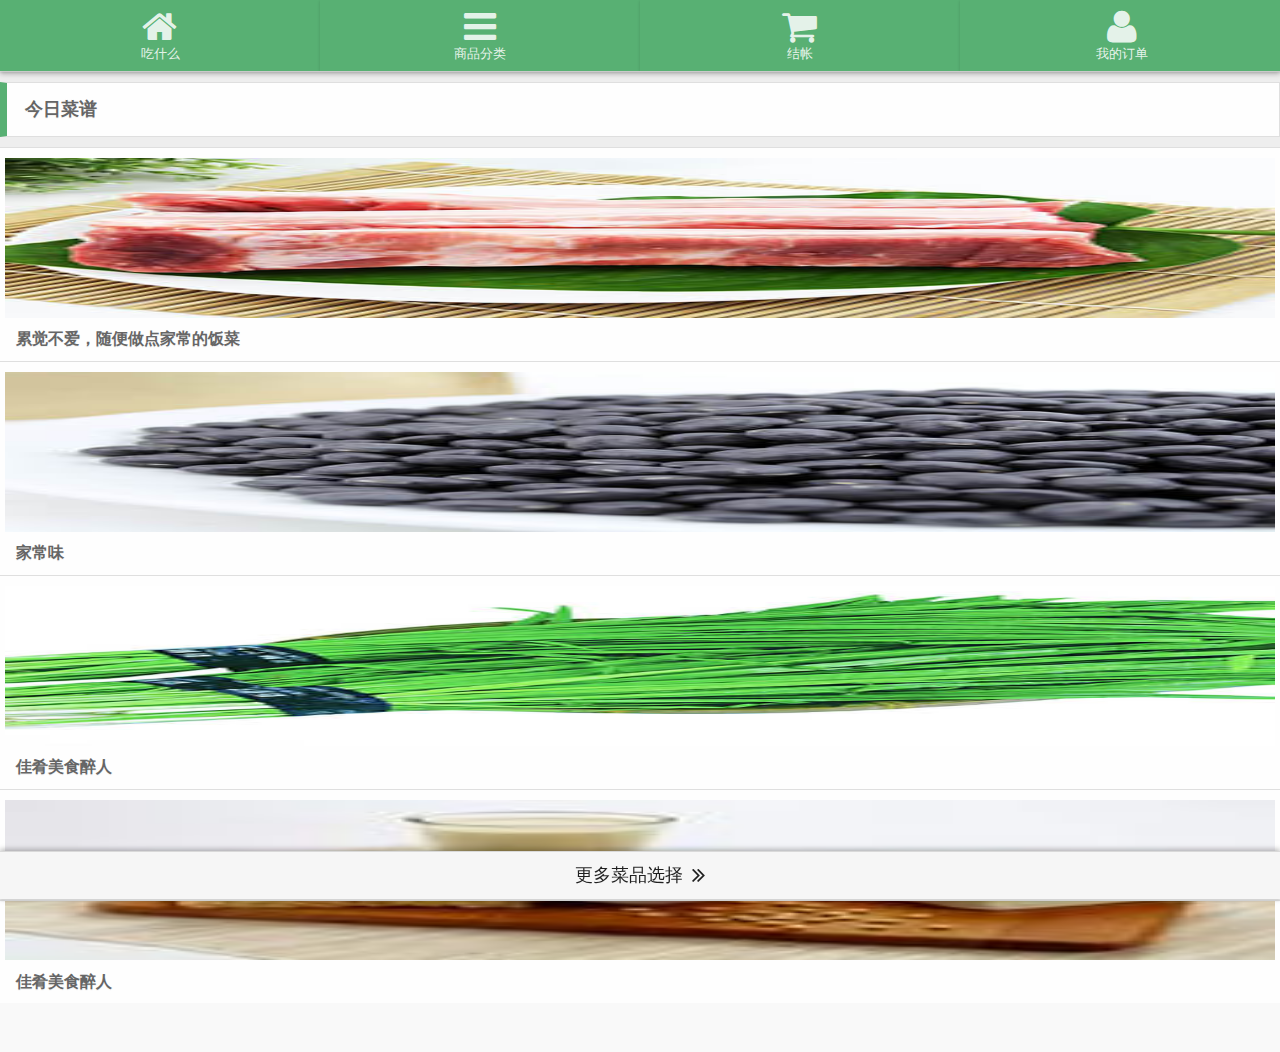
==== commit 9d7e2294: "### 本次提交问题清单 ###" ====
--- a/index.html
+++ b/index.html
@@ -21,7 +21,7 @@
     <div data-role="navbar">
       <ul>
         <li><a href="index.html" data-role="button" class="ui-text-menuicon-caption"><i class="fa fa-home fa-3x fa-fw"></i><header>吃什么</header></a></li>
-        <li><a href="categories.html" data-role="button" class="ui-text-menuicon-caption"><i class="fa fa-bars fa-3x fa-fw"></i><header>商品分类</header></a></li>
+        <li><a href="#" data-role="button" class="ui-text-menuicon-caption"><i class="fa fa-bars fa-3x fa-fw"></i><header>商品分类</header></a></li>
         <li><a href="shopping_cart.html" data-role="button" class="ui-text-menuicon-caption"><i class="fa fa-shopping-cart fa-3x fa-fw"></i><header>结帐</header></a></li>
         <li><a href="orders.html" data-role="button" class="ui-text-menuicon-caption"><i class="fa fa-user fa-3x fa-fw"></i><header>我的订单</header></a></li>
       </ul>
@@ -67,7 +67,7 @@
 
   <!-- footer -->
   <div data-role="footer" data-position="fixed" data-theme="a" >
-    <a href="#more" data-role="button" class="ui-text-footer" data-corners="false">更多菜品选择&nbsp;
+    <a href="categories.html" data-role="button" class="ui-text-footer" data-corners="false">更多菜品选择&nbsp;
       <i class="fa fa-lg fa-angle-double-right"></i>
     </a>
   </div>
--- a/stylesheet/public.css
+++ b/stylesheet/public.css
@@ -57,7 +57,6 @@
     text-shadow: none;
 }
 
-
 /**********************************
 **  Styles for list with common list view
 ***********************************/
@@ -138,6 +137,11 @@
     text-shadow: none !important;
 }
 
+.ui-btn-active {
+    text-shadow: none !important;
+    text-decoration: none;
+}
+
 .ui-header .ui-text-menuicon-caption {
     color: rgba(255, 255, 255, .87) !important;
     font-weight: normal;
@@ -232,3 +236,97 @@
 .slider-wrapper .nivoSlider {
     margin: 0;
 }
+
+
+/**
+** custom icons for the jquery mobile
+**/
+/*.ui-collapsible-heading-toggle {
+    height: 30px;
+    *//*margin: -3px; *//**//*Modify to change icon position wrt the header*//*
+    *//*border: none !important;*//*
+}*/
+
+.ui-head-searchform .ui-controlgroup-controls {
+    width: 100%;
+}
+
+.ui-head-searchform .ui-input-text{
+    float: left;
+    width: 63%;
+    margin: 0 10px;
+}
+
+.ui-head-searchform a {
+    margin: 0 .6em !important;
+    padding: .8em 2em;
+}
+
+.ui-collapsible-inset, .ui-collapsible-set {
+    margin: 0.8em 0;
+}
+
+.ui-collapsible-search .ui-btn-icon-left {
+    padding-left: 3.5em;
+}
+
+.ui-icon-search-dishtype:after {
+    /*background-size: 50px 50px;*/
+    background: url(../images/slide_pic01.jpg) center center no-repeat;
+    background-size: cover;
+    width: 42px;
+    height: 42px;
+    box-shadow: none;
+    -webkit-box-shadow: none;
+    border-radius: 3px;
+    top: 27%;
+    left: 0;
+}
+
+.ui-icon-search-people:after {
+    background: url(../images/slide_pic02.jpg) center center no-repeat;
+    background-size: cover;
+    width: 42px;
+    height: 42px;
+    box-shadow: none;
+    -webkit-box-shadow: none;
+    border-radius: 3px;
+    top: 27%;
+    left: 0;
+}
+
+.ui-icon-search-bodytiaoli:after {
+    background: url(../images/slide_pic03.jpg) center center no-repeat;
+    background-size: cover;
+    width: 42px;
+    height: 42px;
+    box-shadow: none;
+    -webkit-box-shadow: none;
+    border-radius: 3px;
+    top: 27%;
+    left: 0;
+}
+
+.ui-icon-search-jibingtiaoli:after {
+    background: url(../images/slide_pic01.jpg) center center no-repeat;
+    background-size: cover;
+    width: 42px;
+    height: 42px;
+    box-shadow: none;
+    -webkit-box-shadow: none;
+    border-radius: 3px;
+    top: 27%;
+    left: 0;
+}
+
+.ui-icon-search-diffculty:after {
+    background: url(../images/slide_pic02.jpg) center center no-repeat;
+    background-size: cover;
+    width: 42px;
+    height: 42px;
+    box-shadow: none;
+    -webkit-box-shadow: none;
+    border-radius: 3px;
+    top: 27%;
+    left: 0;
+}--- a/stylesheet/delicious.css
+++ b/stylesheet/delicious.css
@@ -24,7 +24,7 @@
 
 .ul-jumbotron > li {
     padding: 0 !important;
-    margin: 0 0 15px !important;
+    margin: 0 0 -1px !important;
     background-color: #FEFEFE;
     border: 0;
 }
@@ -220,4 +220,4 @@
     padding: 10px 5px;
     font-size: 1em !important;
     font-weight: bold !important;
-}+}
